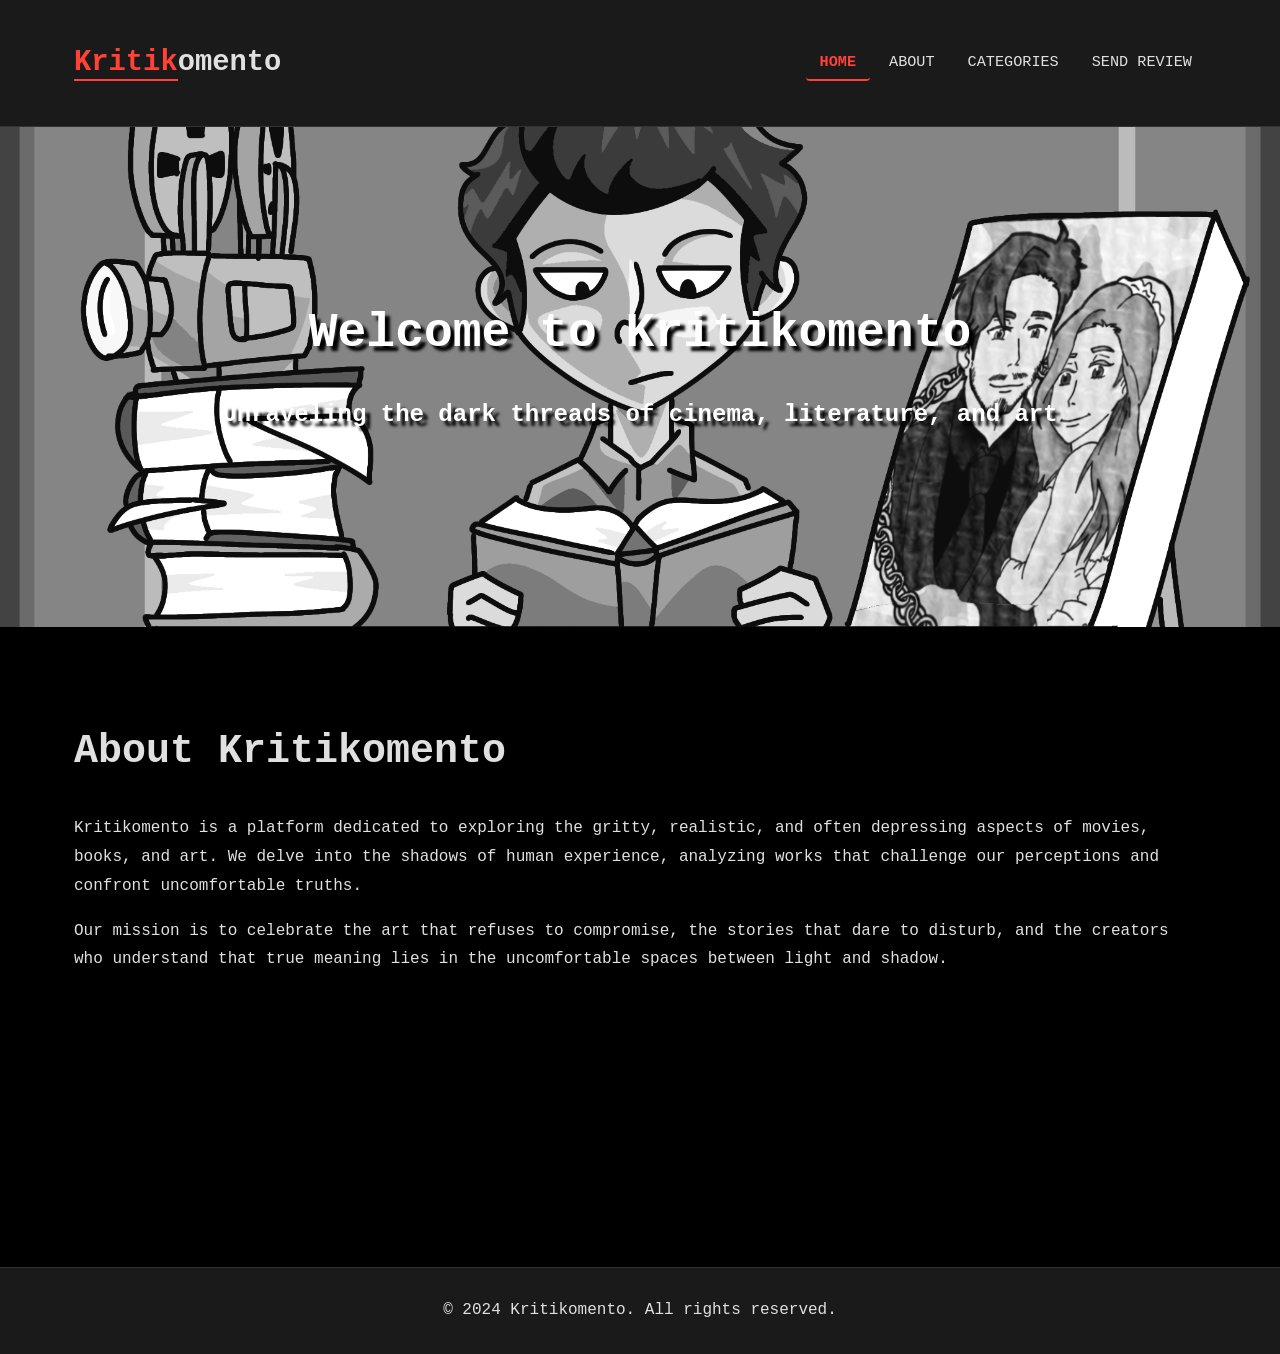
==== index.html @ a09b26d5 "first commit, first submission" ====
<!doctype html>
<html lang="en">
  <head>
    <meta charset="UTF-8" />
    <meta name="viewport" content="width=device-width, initial-scale=1.0" />
    <link rel="stylesheet" href="static/style.css" />
    <title>Kritikomento - Home</title>
  </head>
  <body>
    <!-- Created: 11/12/2025; Updated: 07/09/2026 -->
    <header>
      <div class="container fade-in-item">
        <div id="branding">
          <h1><span class="highlight">Kritik</span>omento</h1>
        </div>
        <nav>
          <ul>
            <li class="current"><a href="index.html">Home</a></li>
            <li><a href="about.html">About</a></li>
            <li>
              <a href="categories.html">Categories</a>
              <ul class="dropdown">
                <li><a href="categories/movie.html">Movies</a></li>
                <li><a href="categories/book.html">Books</a></li>
                <li><a href="categories/art.html">Art</a></li>
              </ul>
            </li>
            <li><a href="send-review.html">Send Review</a></li>
          </ul>
        </nav>
      </div>
    </header>

    <section id="showcase">
      <div class="container">
        <div>
          <h1>Welcome to Kritikomento</h1>
          <h3>Unraveling the dark threads of cinema, literature, and art</h3>
        </div>
      </div>
    </section>

    <section id="main">
      <div class="container">
        <h1>About Kritikomento</h1>
        <p>
          Kritikomento is a platform dedicated to exploring the gritty,
          realistic, and often depressing aspects of movies, books, and art. We
          delve into the shadows of human experience, analyzing works that
          challenge our perceptions and confront uncomfortable truths.
        </p>
        <p>
          Our mission is to celebrate the art that refuses to compromise, the
          stories that dare to disturb, and the creators who understand that
          true meaning lies in the uncomfortable spaces between light and
          shadow.
        </p>
      </div>
    </section>
 
    <footer>
      <p>&copy; 2024 Kritikomento. All rights reserved.</p>
    </footer>

    <script src="static/script.js"></script>
  </body>
</html>
---- static/style.css ----
* {
  box-sizing: border-box;
}

html {
  scroll-behavior: smooth;
}

body {
  background-color: #000000;
  color: #e0e0e0;
  font-family: "Courier New", Courier, monospace;
  margin: 0;
  padding: 0;
  line-height: 1.6;
  animation: fadeIn 0.9s ease-out;
}

/* ---------- FADE-IN ANIMATION ---------- */
@keyframes fadeIn {
  from {
    opacity: 0;
    transform: translateY(20px);
  }
  to {
    opacity: 1;
    transform: translateY(0);
  }
}

@media (prefers-reduced-motion: reduce) {
  body {
    animation: none;
  }
}

/* ---------- SCROLL FADE-IN ---------- */
.fade-in-item {
  opacity: 0;
  transform: translateY(30px);
  transition:
    opacity 0.8s cubic-bezier(0.25, 0.46, 0.45, 0.94),
    transform 0.8s cubic-bezier(0.25, 0.46, 0.45, 0.94);
}

.fade-in-item.visible {
  opacity: 1;
  transform: translateY(0);
}

.container {
  width: 90%;
  max-width: 1200px;
  margin: 0 auto;
  padding: 20px 10px;
}

/* ---------- HEADER & NAV (UPDATED HOVER) ---------- */
header {
  background: #1a1a1a;
  color: #e0e0e0;
  padding: 20px 0;
  border-bottom: 1px solid #333;
  position: sticky;
  top: 0;
  z-index: 100;
  transition: background 0.3s ease;
}

header .container {
  display: flex;
  justify-content: space-between;
  align-items: center;
  flex-wrap: wrap;
  gap: 20px;
}

header #branding h1 {
  margin: 0;
  font-size: 1.8rem;
  transition: color 0.3s ease;
}

/* Navigation links */
header a {
  color: #e0e0e0;
  text-decoration: none;
  text-transform: uppercase;
  font-size: 0.95rem;
  padding: 8px 14px; /* more padding for better spacing */
  border-radius: 4px;
  transition:
    color 0.3s ease,
    background 0.3s ease,
    border-bottom 0.3s ease;
  border-bottom: 2px solid transparent; /* prepare underline */
}

/* Hover effect – background tint + red underline */
header a:hover {
  color: #ffffff;
  background: rgba(255, 65, 54, 0.15);
  border-bottom: 2px solid #ff4136;
}

header ul {
  padding: 0;
  margin: 0;
  list-style: none;
  display: flex;
  gap: 5px; /* reduced gap to make tabs closer, but with padding it's fine */
  flex-wrap: wrap;
}

header li {
  padding: 0;
  position: relative;
}

header .highlight,
header .current a {
  color: #ff4136;
  font-weight: bold;
  border-bottom: 2px solid #ff4136; /* active tab also gets underline */
}

/* ---------- DROPDOWN (smooth fade) ---------- */
header nav ul ul.dropdown {
  position: absolute;
  top: 100%;
  left: 50%;
  transform: translateX(-50%);
  background: #1a1a1a;
  min-width: 150px;
  padding: 10px 0;
  border-radius: 6px;
  border: 1px solid #333;
  box-shadow: 0 8px 20px rgba(0, 0, 0, 0.8);
  z-index: 200;
  flex-direction: column;
  gap: 0;
  opacity: 0;
  visibility: hidden;
  transition:
    opacity 0.3s ease,
    visibility 0.3s ease;
}

header nav ul ul.dropdown li {
  padding: 0;
  width: 100%;
  text-align: center;
}

header nav ul ul.dropdown li a {
  display: block;
  padding: 8px 20px;
  width: 100%;
  font-size: 0.85rem;
  color: #e0e0e0;
  text-transform: none;
  white-space: nowrap;
  border-bottom: none; /* remove underline for dropdown items */
  background: transparent;
  transition:
    background 0.3s ease,
    color 0.3s ease;
}

header nav ul ul.dropdown li a:hover {
  background: #ff4136;
  color: #ffffff;
  border-bottom: none;
}

/* Show dropdown on hover */
header nav > ul > li:hover ul.dropdown {
  opacity: 1;
  visibility: visible;
}

/* ---------- MAIN CONTENT ---------- */
#main {
  min-height: 500px;
  margin: 40px 0;
}

#main h1 {
  font-size: 2.5rem;
  margin-bottom: 30px;
  animation: fadeIn 0.6s ease-out 0.2s both; /* slight delay */
}

#main h2 {
  font-size: 1.8rem;
  margin-top: 30px;
  margin-bottom: 15px;
}

#main p {
  font-size: 1rem;
  line-height: 1.8;
}

/* ---------- SHOWCASE ---------- */
#showcase {
  min-height: 500px;
  background: url("/img/bg.png") no-repeat center center/cover;
  text-align: center;
  color: #ffffff;
  display: flex;
  align-items: center;
  justify-content: center;
  animation: fadeIn 1s ease-out 0.1s both;
}

#showcase h1 {
  margin-top: 0;
  font-size: 3rem;
  margin-bottom: 10px;
  text-shadow: 5px 5px 3px #000000;
}

#showcase h3 {
  font-size: 1.5rem;
  text-shadow: 5px 5px 3px #000000;
}

#showcase p {
  font-size: 1.2rem;
  text-shadow: 5px 5px 3px #000000;
}

/* ---------- FOOTER ---------- */
footer {
  background: #1a1a1a;
  color: #e0e0e0;
  text-align: center;
  padding: 30px 20px;
  margin-top: 100px;
  border-top: 1px solid #333;
}

footer p {
  margin: 0;
}

/* ---------- GRIDS (Movies, Books, Art) ---------- */
.movie-grid,
.book-grid,
.art-grid {
  display: grid;
  grid-template-columns: repeat(2, 1fr);
  gap: 20px;
  margin-top: 20px;
  width: 100%;
}

.movie-card,
.book-card,
.art-card {
  background: #1a1a1a;
  border-radius: 5px;
  overflow: hidden;
  transition:
    transform 0.3s ease,
    box-shadow 0.3s ease;
  display: flex;
  flex-direction: column;
}

.movie-card:hover,
.book-card:hover,
.art-card:hover {
  transform: translateY(-8px) scale(1.01);
  box-shadow: 0 12px 30px rgba(255, 65, 54, 0.15);
}

.movie-card img,
.book-card img,
.art-card img {
  width: 100%;
  height: auto;
  min-height: 250px;
  object-fit: cover;
  transition: transform 0.4s ease;
}

.movie-card:hover img,
.book-card:hover img,
.art-card:hover img {
  transform: scale(1.02);
}

.movie-info,
.book-info,
.art-info {
  padding: 15px;
  flex-grow: 1;
  display: flex;
  flex-direction: column;
}

.movie-info h3,
.book-info h3,
.art-info h3 {
  margin-top: 0;
}

.rating,
.author,
.artist {
  color: #ff4136;
  font-weight: bold;
  font-style: italic;
}

/* ---------- CATEGORIES PAGE ---------- */
.category-grid {
  display: grid;
  grid-template-columns: repeat(auto-fit, minmax(280px, 1fr));
  gap: 30px;
  margin-top: 20px;
}

.category-card {
  background: #1a1a1a;
  padding: 30px 20px;
  border-radius: 12px;
  text-align: center;
  transition:
    transform 0.3s ease,
    box-shadow 0.3s ease;
  display: flex;
  flex-direction: column;
  align-items: center;
  max-width: 400px;
  margin: 0 auto;
  width: 100%;
}

.category-card:hover {
  transform: translateY(-8px) scale(1.01);
  box-shadow: 0 12px 30px rgba(255, 65, 54, 0.2);
}

.category-card img {
  width: 100%;
  height: auto;
  aspect-ratio: 4 / 3;
  object-fit: cover;
  border-radius: 8px;
  margin-bottom: 15px;
  background: #2a2a2a;
  transition: transform 0.4s ease;
}

.category-card:hover img {
  transform: scale(1.02);
}

.category-card h2 {
  margin: 10px 0 5px;
  font-size: 1.6rem;
}

.category-card p {
  margin: 0 0 15px;
  color: #aaa;
  font-size: 0.95rem;
}

.category-card a {
  display: inline-block;
  background: #ff4136;
  color: #ffffff;
  padding: 10px 30px;
  text-decoration: none;
  border-radius: 30px;
  font-weight: bold;
  transition:
    background 0.3s ease,
    transform 0.2s ease;
}

.category-card a:hover {
  background: #e63a30;
  transform: scale(1.05);
}

/* ---------- TEAM MEMBERS ---------- */
.about-content {
  background: #1a1a1a;
  padding: 20px;
  margin-top: 20px;
  border-radius: 5px;
}

.team-member {
  background: #242424;
  padding: 20px;
  margin-bottom: 30px;
  border-radius: 5px;
  border: 2px double #333;
  display: flex;
  flex-direction: column;
  align-items: center;
  text-align: center;
  gap: 15px;
  transition:
    transform 0.3s ease,
    box-shadow 0.3s ease;
}

.team-member:hover {
  transform: translateY(-4px);
  box-shadow: 0 6px 20px rgba(255, 65, 54, 0.1);
}

.team-member img {
  width: 100%;
  max-width: 250px;
  height: auto;
  border: 4px solid #666;
  border-radius: 5px;
  transition: border-color 0.3s ease;
}

.team-member:hover img {
  border-color: #ff4136;
}

.team-member .team-info {
  width: 100%;
}

.team-member .team-info h2,
.team-member .team-info h3,
.team-member .team-info p {
  margin: 0.3em 0;
}

/* ---------- FORMS ---------- */
form {
  background: #1a1a1a;
  padding: 30px;
  margin-top: 20px;
  border-radius: 5px;
  max-width: 600px;
  transition: box-shadow 0.3s ease;
}

form:hover {
  box-shadow: 0 4px 20px rgba(255, 65, 54, 0.05);
}

form label {
  display: block;
  margin: 15px 0 5px;
  font-weight: bold;
}

form input[type="text"],
form input[type="email"],
form select,
form textarea {
  width: 100%;
  padding: 10px;
  margin-bottom: 10px;
  border: 1px solid #333;
  border-radius: 4px;
  background: #242424;
  color: #e0e0e0;
  font-family: inherit;
  font-size: 1rem;
  transition:
    border-color 0.3s ease,
    box-shadow 0.3s ease;
}

form input[type="text"]:focus,
form input[type="email"]:focus,
form select:focus,
form textarea:focus {
  border-color: #ff4136;
  box-shadow: 0 0 0 2px rgba(255, 65, 54, 0.2);
  outline: none;
}

form textarea {
  height: 200px;
  resize: vertical;
}

form button {
  background: #ff4136;
  color: #fff;
  font-family: 'Courier New', Courier, monospace;
  padding: 12px 25px;
  border: none;
  border-radius: 4px;
  cursor: pointer;
  font-size: 1rem;
  font-weight: bold;
  transition:
    background 0.3s ease,
    transform 0.2s ease;
  width: 100%;
}

form button:hover {
  background: #e63a30;
  transform: scale(1.02);
}

/* ---------- TABLET (≤768px) ---------- */
@media (max-width: 768px) {
  .container {
    width: 95%;
    padding: 15px 8px;
  }

  header .container {
    flex-direction: column;
    text-align: center;
  }

  header ul {
    justify-content: center;
    gap: 5px;
  }

  header li {
    padding: 0 10px;
  }

  header a {
    font-size: 0.85rem;
  }

  header nav ul ul.dropdown {
    left: 50%;
    transform: translateX(-50%);
    min-width: 140px;
  }

  #showcase {
    min-height: 350px;
  }

  #showcase h1 {
    font-size: 2rem;
  }

  #showcase h3 {
    font-size: 1.1rem;
  }

  #main h1 {
    font-size: 1.8rem;
  }

  #main h2 {
    font-size: 1.4rem;
  }

  /* Single column on tablet and below */
  .movie-grid,
  .book-grid,
  .art-grid,
  .category-grid {
    grid-template-columns: 1fr !important;
    gap: 15px;
  }

  .category-card {
    padding: 20px 15px;
    max-width: 100%;
  }

  .category-card img {
    aspect-ratio: 16 / 10;
  }

  .team-member {
    padding: 15px;
  }

  .team-member img {
    max-width: 200px;
  }

  form {
    padding: 20px;
  }

  form button {
    padding: 10px 20px;
  }
}

/* ---------- MOBILE (≤480px) ---------- */
@media (max-width: 480px) {
  .container {
    width: 100%;
    padding: 10px 5px;
  }

  header {
    padding: 10px 0;
  }

  header .container {
    gap: 10px;
  }

  header #branding h1 {
    font-size: 1.3rem;
  }

  header ul {
    gap: 0;
  }

  header li {
    padding: 0 8px;
    font-size: 0.8rem;
  }

  header a {
    font-size: 0.7rem;
  }

  /* Dropdown becomes inline for mobile */
  header nav ul ul.dropdown {
    left: 0;
    transform: translateX(0);
    min-width: 100%;
    border-radius: 0;
    border: none;
    border-top: 1px solid #333;
    position: relative;
    top: auto;
    box-shadow: none;
    background: #111;
    opacity: 1;
    visibility: visible;
    display: flex;
    transition: none;
  }

  header nav ul ul.dropdown li a {
    padding: 6px 15px;
    font-size: 0.75rem;
  }

  /* Override hover behaviour for mobile: dropdown always visible */
  header nav > ul > li:hover ul.dropdown,
  header nav > ul > li ul.dropdown {
    opacity: 1;
    visibility: visible;
  }

  #showcase {
    min-height: 250px;
  }

  #showcase h1 {
    font-size: 1.5rem;
    margin-top: 20px;
  }

  #showcase h3 {
    font-size: 0.9rem;
  }

  #main h1 {
    font-size: 1.5rem;
    margin-bottom: 15px;
  }

  #main h2 {
    font-size: 1.2rem;
  }

  #main p {
    font-size: 0.95rem;
  }

  .movie-grid,
  .book-grid,
  .art-grid,
  .category-grid {
    grid-template-columns: 1fr !important;
    gap: 10px;
  }

  .movie-card img,
  .book-card img,
  .art-card img,
  .category-card img {
    min-height: 200px;
  }

  .category-card {
    padding: 15px;
    max-width: 100%;
  }

  .category-card h2 {
    font-size: 1.3rem;
  }

  .category-card a {
    padding: 8px 25px;
    font-size: 0.9rem;
  }

  .team-member {
    padding: 10px;
    margin-bottom: 15px;
  }

  .team-member img {
    max-width: 150px;
  }

  form {
    padding: 15px;
  }

  form button {
    padding: 10px 15px;
    font-size: 0.9rem;
  }

  footer {
    padding: 15px 10px;
    margin-top: 50px;
  }
}
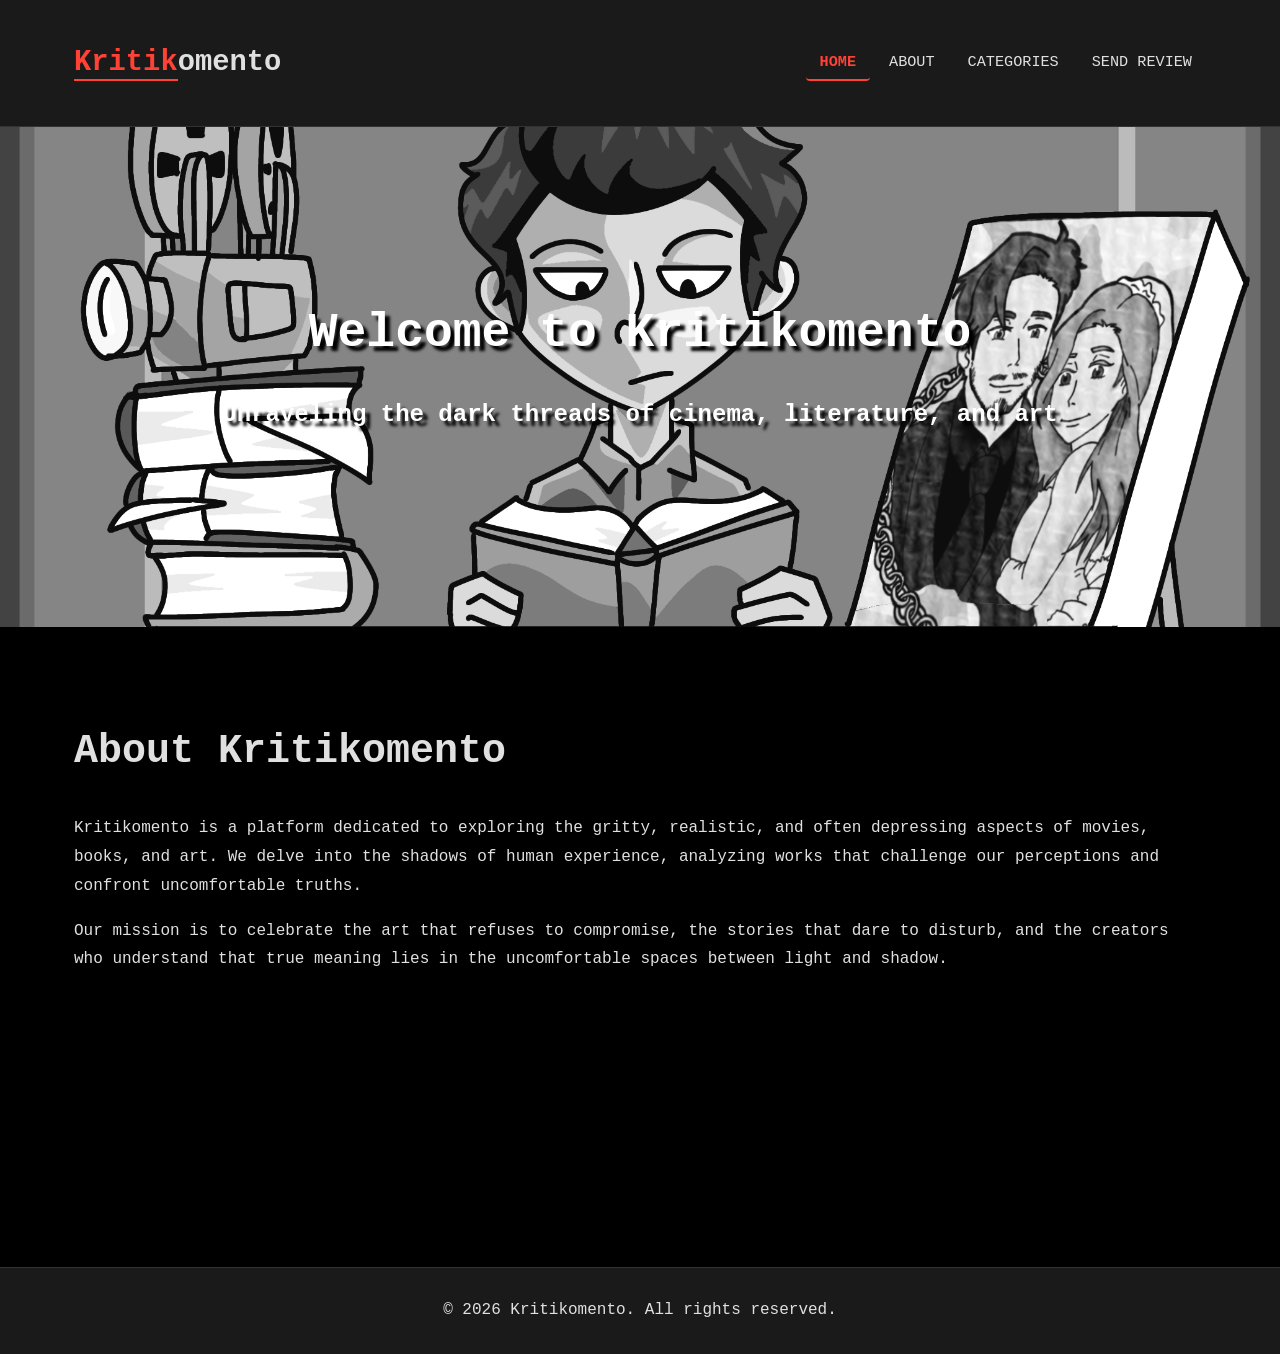
==== commit e5807919: "Enhance index.html with meta tags and copyright update Added meta tags for description and keywords," ====
--- a/index.html
+++ b/index.html
@@ -3,6 +3,17 @@
   <head>
     <meta charset="UTF-8" />
     <meta name="viewport" content="width=device-width, initial-scale=1.0" />
+    <meta
+      name="description"
+      content="Kritikomento is a platform reviewing movies, books, and art through dark, realistic, and thought-provoking criticism."
+    />
+
+    <meta
+      name="keywords"
+      content="movie reviews, book reviews, art criticism, kritikomento, cinema, literature, dark themes"
+    />
+
+    <meta name="author" content="Kritikomento" />
     <link rel="stylesheet" href="static/style.css" />
     <title>Kritikomento - Home</title>
   </head>
@@ -57,9 +68,9 @@
         </p>
       </div>
     </section>
- 
+
     <footer>
-      <p>&copy; 2024 Kritikomento. All rights reserved.</p>
+      <p>&copy; 2026 Kritikomento. All rights reserved.</p>
     </footer>
 
     <script src="static/script.js"></script>
